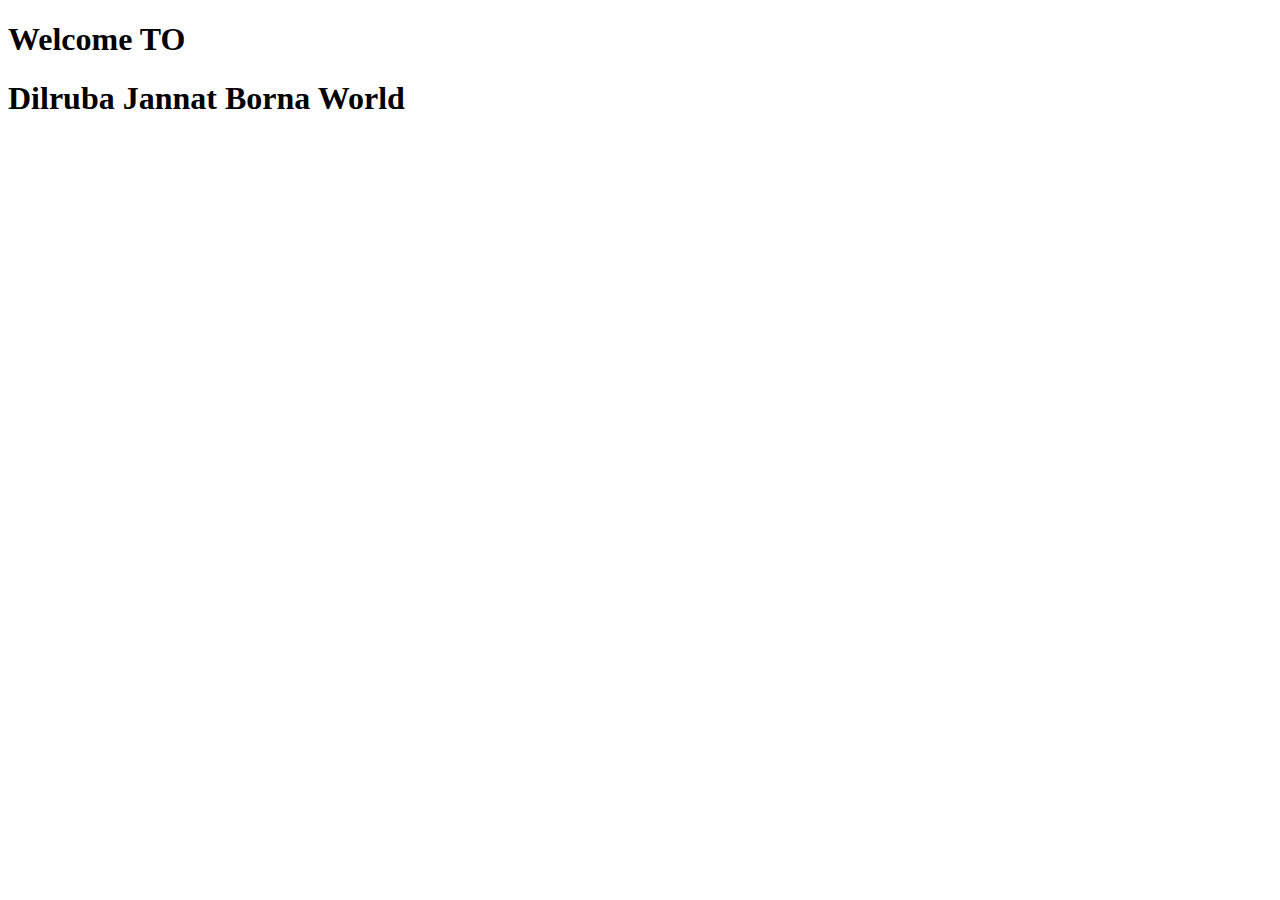
==== index2.html @ d31abfd2 "index2" ====
<!DOCTYPE html>
<html lang="en">
<head>
    <meta charset="UTF-8">
    <meta http-equiv="X-UA-Compatible" content="IE=edge">
    <meta name="viewport" content="width=device-width, initial-scale=1.0">
    <title>My First Website</title>
    <link rel="stylesheet" href="style2.css">

</head>
<body>
   <h1>Welcome TO</h1>
   <h1>Dilruba Jannat Borna World</h1> 
</body>
</html>
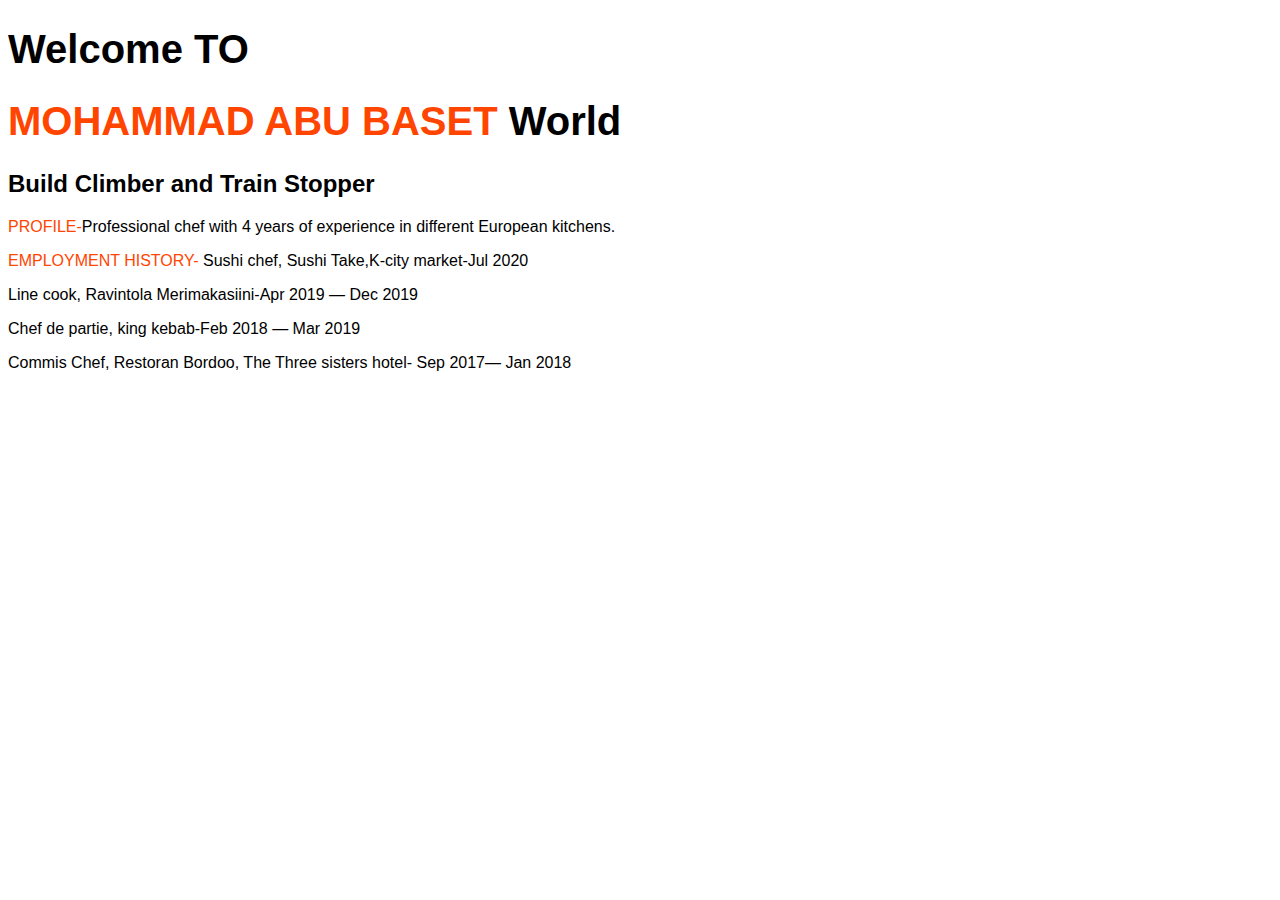
==== commit e0962744: "new add" ====
--- a/index2.html
+++ b/index2.html
@@ -9,7 +9,16 @@
 
 </head>
 <body>
-   <h1>Welcome TO</h1>
-   <h1>Dilruba Jannat Borna World</h1> 
+    <div><h1>Welcome TO</h1>
+   <h1><span class="flower">MOHAMMAD ABU BASET</span> World</h1> 
+   <h2>Build Climber and Train Stopper</h2>
+   <p><span class="flower">PROFILE-</span>Professional chef with 4 years of      experience in different European kitchens.</p>
+    <P><span class="flower">EMPLOYMENT HISTORY-</span> Sushi chef, Sushi Take,K-city market-Jul 2020</P> 
+    <p>Line cook, Ravintola Merimakasiini-Apr 2019 — Dec 2019</p> 
+   <p>Chef de partie, king kebab-Feb 2018 — Mar 2019</p> 
+    <p>Commis Chef, Restoran Bordoo, The Three sisters hotel- 
+    Sep 2017— Jan 2018</p>  
+    </div>
+   
 </body>
 </html>--- a/style2.css
+++ b/style2.css
@@ -0,0 +1,11 @@
+body{
+   
+   font-family:'poppins' ,sans-serif;
+}
+h1{
+    font-size: 40px;
+}
+.flower{
+    color: orangered;
+}
+
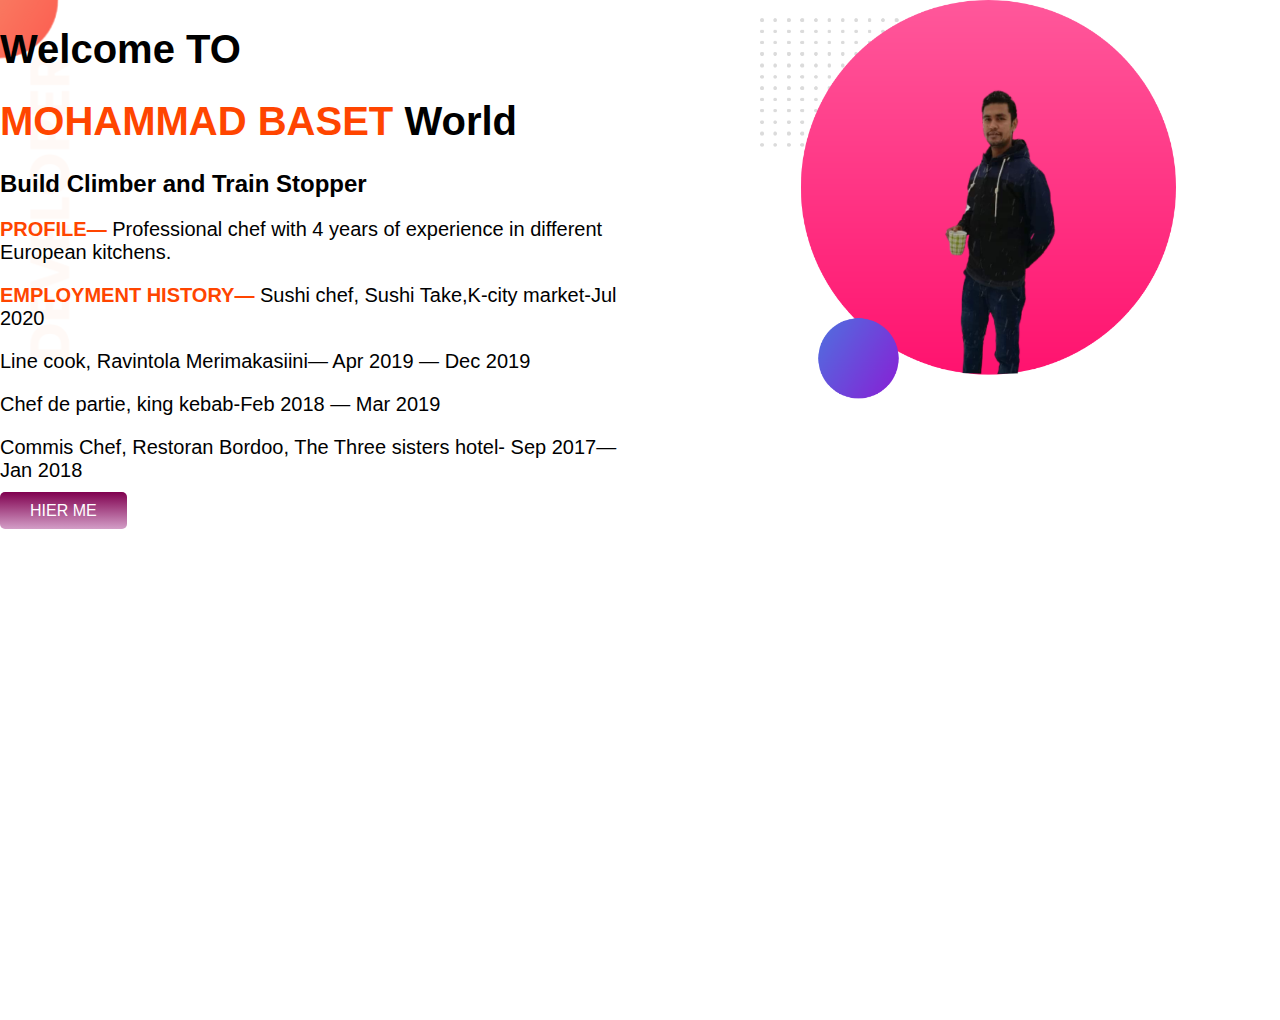
==== commit 4a94ccc5: "chobi add" ====
--- a/index2.html
+++ b/index2.html
@@ -9,16 +9,29 @@
 
 </head>
 <body>
-    <div><h1>Welcome TO</h1>
-   <h1><span class="flower">MOHAMMAD ABU BASET</span> World</h1> 
-   <h2>Build Climber and Train Stopper</h2>
-   <p><span class="flower">PROFILE-</span>Professional chef with 4 years of      experience in different European kitchens.</p>
-    <P><span class="flower">EMPLOYMENT HISTORY-</span> Sushi chef, Sushi Take,K-city market-Jul 2020</P> 
-    <p>Line cook, Ravintola Merimakasiini-Apr 2019 — Dec 2019</p> 
-   <p>Chef de partie, king kebab-Feb 2018 — Mar 2019</p> 
-    <p>Commis Chef, Restoran Bordoo, The Three sisters hotel- 
-    Sep 2017— Jan 2018</p>  
+    <section class="top-banner flexible-container">
+        <div>
+      <h1>Welcome TO</h1>
+      <h1><span class="flower">MOHAMMAD BASET</span> World</h1> 
+      <h2>Build Climber and Train Stopper</h2>
+       <p><span class="flower"><b>PROFILE—</b></span> Professional chef with 4 years of      experience in different European kitchens.</p>
+       <P><span class="flower"><b>EMPLOYMENT HISTORY—</b></span> Sushi chef, Sushi Take,K-city market-Jul 2020</P> 
+      <p>Line cook, Ravintola Merimakasiini— Apr 2019 — Dec 2019</p> 
+     <p>Chef de partie, king kebab-Feb 2018 — Mar 2019</p> 
+      <p>Commis Chef, Restoran Bordoo, The Three sisters hotel- 
+       Sep 2017— Jan 2018</p>  
+   
+      <a class="febo" target="-blank" href="https://www.facebook.com/">HIER ME</a> 
+   
     </div>
-   
+    
+   <div class="chobi">
+     <img src="images/baset .png" alt="">
+   </div>
+</section>
+    
+
+
+
 </body>
 </html>--- a/style2.css
+++ b/style2.css
@@ -1,11 +1,42 @@
 body{
-   
+  
    font-family:'poppins' ,sans-serif;
+   margin: 0;
 }
 h1{
     font-size: 40px;
+}
+p{
+    font-size: 20px;
+    font-weight: 500;
 }
 .flower{
     color: orangered;
 }
 
+.flexible-container{
+    display: flex;
+      margin-bottom: 500px;
+}
+.febo{
+    text-decoration: none;
+    background-image: linear-gradient(rgb(128, 0, 79), rgb(211, 158, 199));
+    padding: 10px 30px;
+    border-radius: 5px;
+    color: white;
+    font-weight: 500;
+}
+.top-banner{
+
+    background-image: url(images/top-banner.png);
+    background-repeat: no-repeat;
+}
+
+.chobi{
+ width: 50%;
+ padding-left: 10%;
+}
+
+.chobi img{
+    width: 80%;
+}
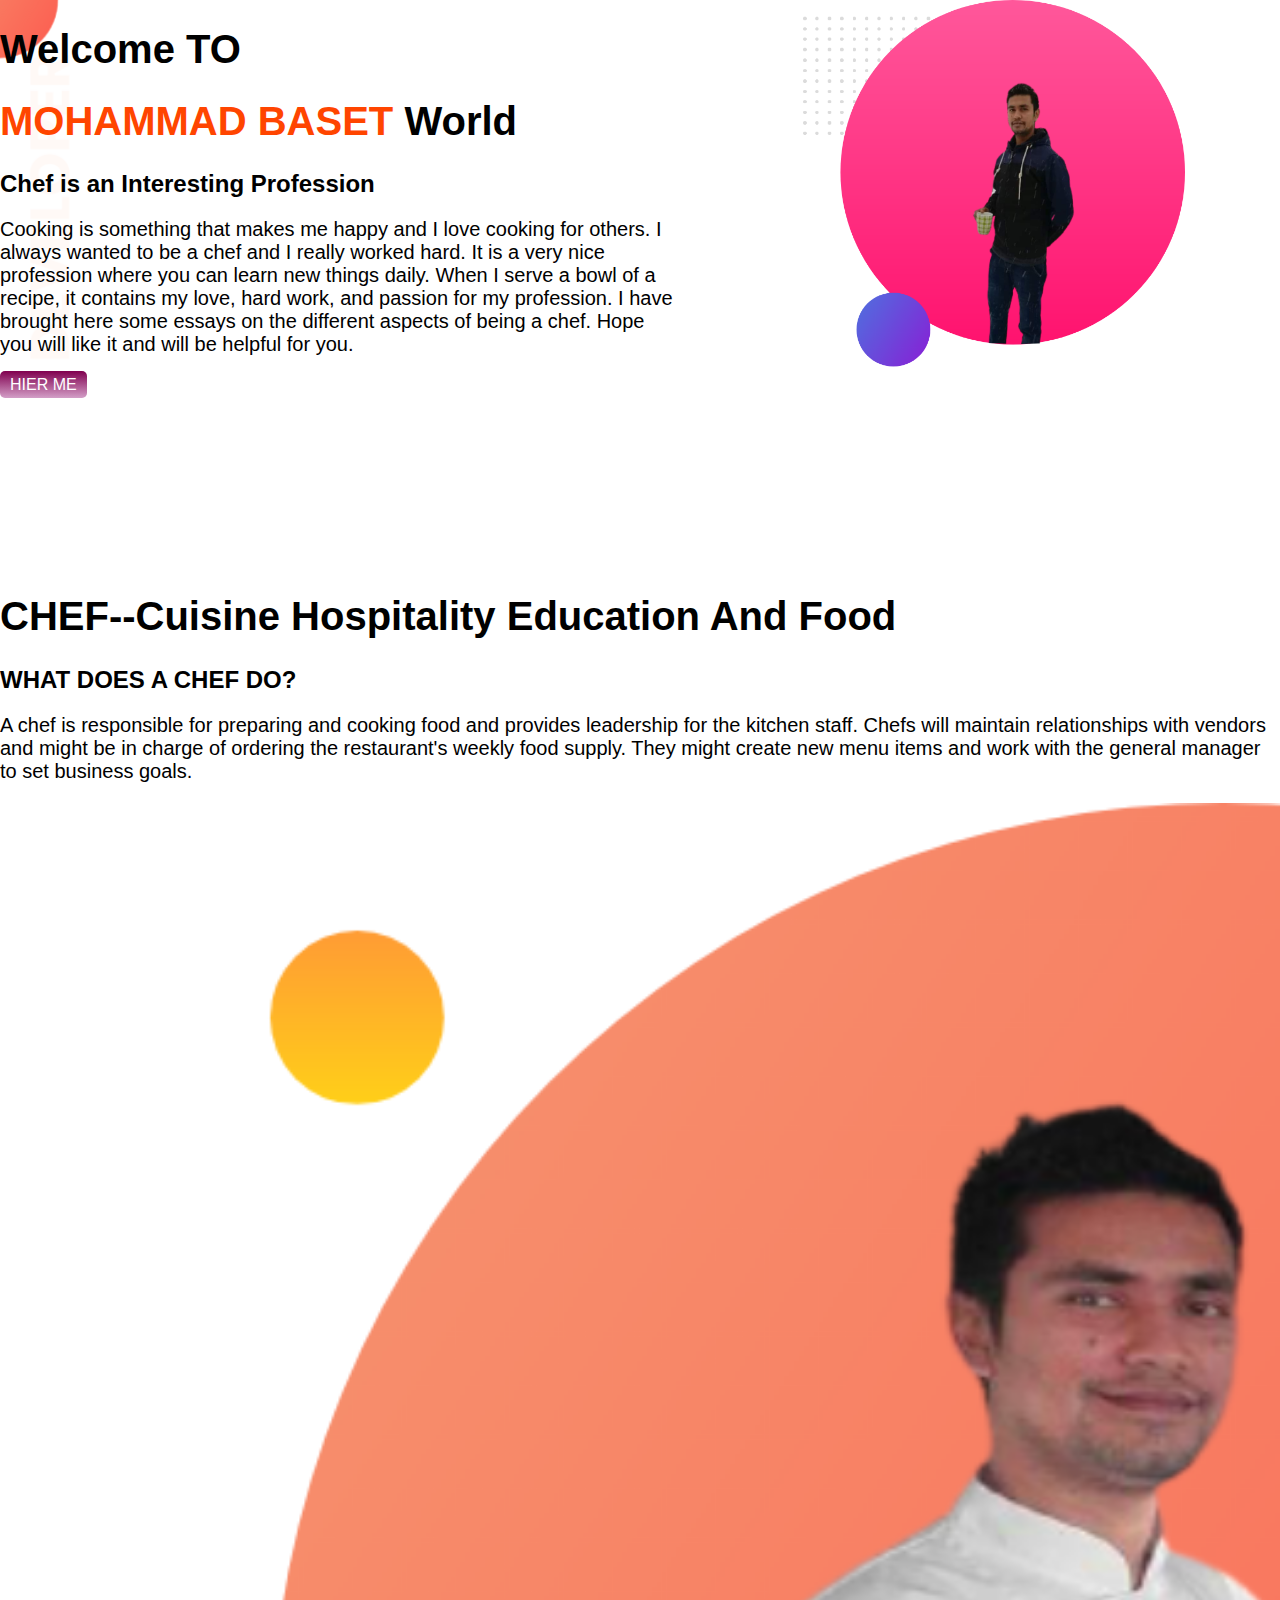
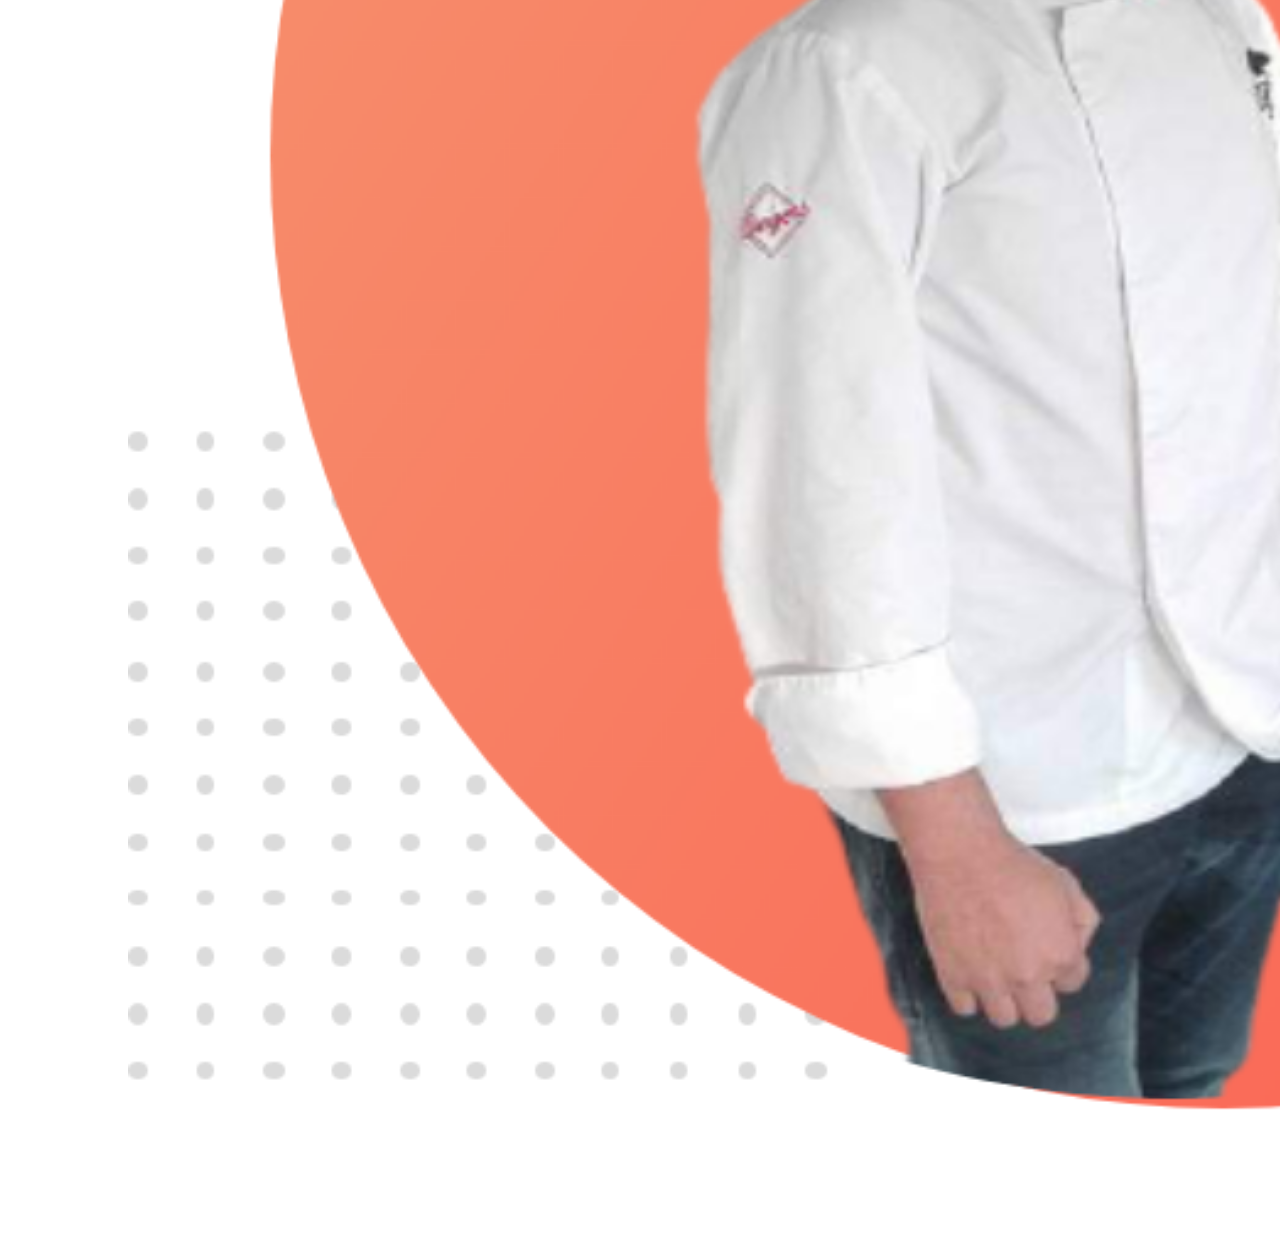
==== commit b962c94e: "adding" ====
--- a/index2.html
+++ b/index2.html
@@ -13,13 +13,11 @@
         <div>
       <h1>Welcome TO</h1>
       <h1><span class="flower">MOHAMMAD BASET</span> World</h1> 
-      <h2>Build Climber and Train Stopper</h2>
-       <p><span class="flower"><b>PROFILE—</b></span> Professional chef with 4 years of      experience in different European kitchens.</p>
-       <P><span class="flower"><b>EMPLOYMENT HISTORY—</b></span> Sushi chef, Sushi Take,K-city market-Jul 2020</P> 
-      <p>Line cook, Ravintola Merimakasiini— Apr 2019 — Dec 2019</p> 
-     <p>Chef de partie, king kebab-Feb 2018 — Mar 2019</p> 
-      <p>Commis Chef, Restoran Bordoo, The Three sisters hotel- 
-       Sep 2017— Jan 2018</p>  
+      <h2>Chef is an Interesting Profession</h2>
+       <p>Cooking is something that makes me happy and I love cooking for others. I always wanted to be a chef and I really worked
+    hard. It is a very nice profession where you can learn new things daily. When I serve a bowl of a recipe, it contains my
+    love, hard work, and passion for my profession. I have brought here some essays on the different aspects of being a
+    chef. Hope you will like it and will be helpful for you.</p>  
    
       <a class="febo" target="-blank" href="https://www.facebook.com/">HIER ME</a> 
    
@@ -30,6 +28,41 @@
    </div>
 </section>
     
+<section class="beautiful">
+      <div class="">
+        <h1>CHEF--Cuisine Hospitality Education And Food</h1>
+         <h2> WHAT DOES A CHEF DO?</h2> 
+           <P>A chef is responsible for preparing and cooking food and provides leadership for the kitchen staff. Chefs will maintain
+           relationships with vendors and might be in charge of ordering the restaurant's weekly food supply. They might create new
+           menu items and work with the general manager to set business goals.</P> 
+    
+        <div class="chobi" >
+            <img src="images/baset 2.png" alt="">
+        </div> 
+    
+    
+    
+    </div>
+
+
+
+
+
+
+
+
+</section>
+
+
+
+
+
+
+
+
+
+
+
 
 
 
--- a/style2.css
+++ b/style2.css
@@ -16,15 +16,15 @@
 
 .flexible-container{
     display: flex;
-      margin-bottom: 500px;
+      margin-bottom: 200px;
 }
 .febo{
     text-decoration: none;
     background-image: linear-gradient(rgb(128, 0, 79), rgb(211, 158, 199));
-    padding: 10px 30px;
+    padding: 5px 10px;
     border-radius: 5px;
     color: white;
-    font-weight: 500;
+    font-weight: 400;
 }
 .top-banner{
 
@@ -33,7 +33,7 @@
 }
 
 .chobi{
- width: 50%;
+ width: 200%;
  padding-left: 10%;
 }
 
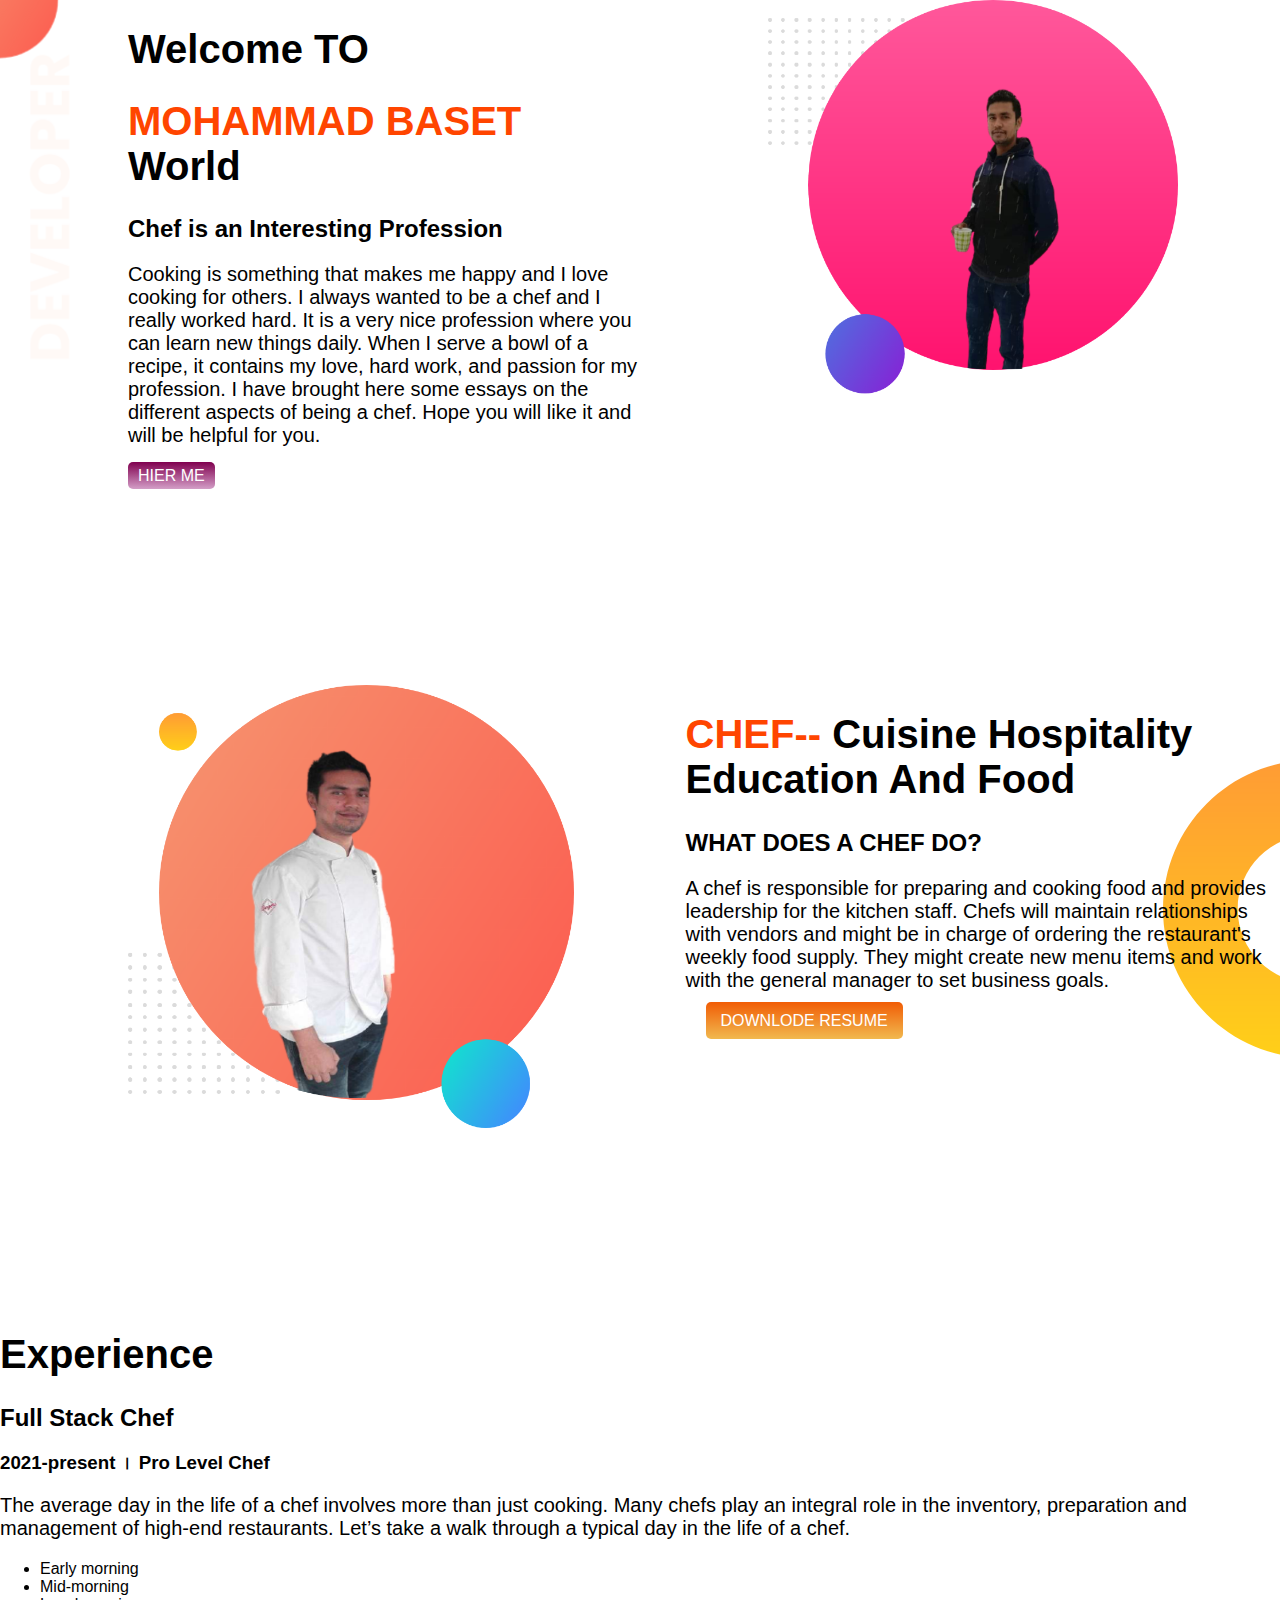
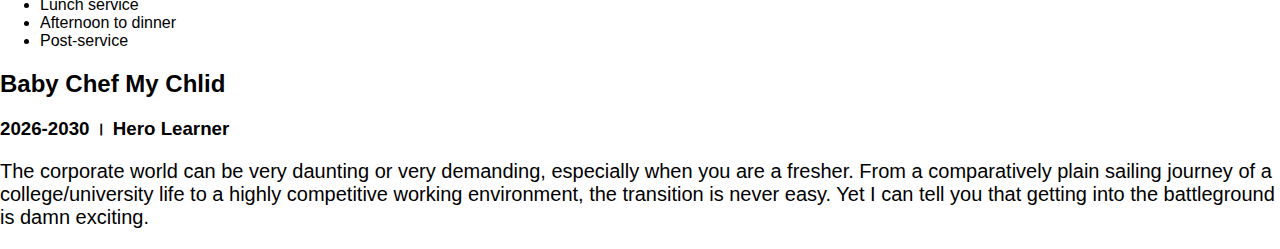
==== commit b7a26993: "baby" ====
--- a/index2.html
+++ b/index2.html
@@ -10,7 +10,7 @@
 </head>
 <body>
     <section class="top-banner flexible-container">
-        <div>
+        <div class="chobi">
       <h1>Welcome TO</h1>
       <h1><span class="flower">MOHAMMAD BASET</span> World</h1> 
       <h2>Chef is an Interesting Profession</h2>
@@ -19,7 +19,7 @@
     love, hard work, and passion for my profession. I have brought here some essays on the different aspects of being a
     chef. Hope you will like it and will be helpful for you.</p>  
    
-      <a class="febo" target="-blank" href="https://www.facebook.com/">HIER ME</a> 
+      <a class="febo" target="-blank" href="https://www.linkedin.com/in/abu-baset-257b98172/">HIER ME</a> 
    
     </div>
     
@@ -27,25 +27,50 @@
      <img src="images/baset .png" alt="">
    </div>
 </section>
+
     
-<section class="beautiful">
+<section class="beautiful flexible-container "> 
+  
+  <div class="chobi">
+            <img src="images/baset 2.png" alt="">
+        </div>
+
       <div class="">
-        <h1>CHEF--Cuisine Hospitality Education And Food</h1>
-         <h2> WHAT DOES A CHEF DO?</h2> 
-           <P>A chef is responsible for preparing and cooking food and provides leadership for the kitchen staff. Chefs will maintain
-           relationships with vendors and might be in charge of ordering the restaurant's weekly food supply. They might create new
-           menu items and work with the general manager to set business goals.</P> 
-    
-        <div class="chobi" >
-            <img src="images/baset 2.png" alt="">
-        </div> 
-    
-    
-    
+        <h1><span class="flower"> CHEF--</span> Cuisine Hospitality Education And Food</h1>
+            <h2> WHAT DOES A CHEF DO?</h2> 
+              <P>A chef is responsible for preparing and cooking food and    provides leadership for the kitchen staff. Chefs will maintain
+              relationships with vendors and might be in charge of ordering the restaurant's weekly food supply. They might create new
+              menu items and work with the general manager to set business goals.</P> 
+     <a  class="febo-two" target="-blank" href="">DOWNLODE RESUME</a> 
+       
     </div>
+</section>
+
+<section>
+    <div>
+     <h1>Experience</h1>
+       <h2> Full Stack Chef</h2>
+          <h3>2021-present । Pro Level Chef</h3>
+             <p>The average day in the life of a chef involves more than just cooking. Many chefs play an integral role in the inventory, preparation and management of high-end restaurants. Let’s take a walk through a typical day in the life of a chef.</p>
+     <ul>
+       <li>Early morning</li>
+       <li>Mid-morning</li>
+       <li>Lunch service</li>
+       <li>Afternoon to dinner</li>
+       <li>Post-service</li>
+     </ul> 
+</div>
+     <h2>Baby Chef My Chlid</h2>
+     <h3>2026-2030 । Hero Learner</h3>
+     <p>The corporate world can be very daunting or very demanding, especially when you are a fresher. From a comparatively
+    plain sailing journey of a college/university life to a highly competitive working environment, the transition is never
+    easy. Yet I can tell you that getting into the battleground is damn exciting.</p>
+
+<div>
 
 
 
+</div>
 
 
 
@@ -65,6 +90,5 @@
 
 
 
-
 </body>
 </html>--- a/style2.css
+++ b/style2.css
@@ -26,6 +26,15 @@
     color: white;
     font-weight: 400;
 }
+.febo-two{
+    text-decoration: none;
+    background-image: linear-gradient(rgb(241, 92, 5), rgb(241, 185, 79));
+    padding: 10px 15px;
+    margin: 20px;
+    border-radius: 5px;
+    color: white;
+    font: weight 400px; ;
+}
 .top-banner{
 
     background-image: url(images/top-banner.png);
@@ -40,3 +49,9 @@
 .chobi img{
     width: 80%;
 }
+
+.beautiful{
+    background-image: url(images/dream-bg.png);
+    background-repeat: no-repeat;
+    background-position: right;
+}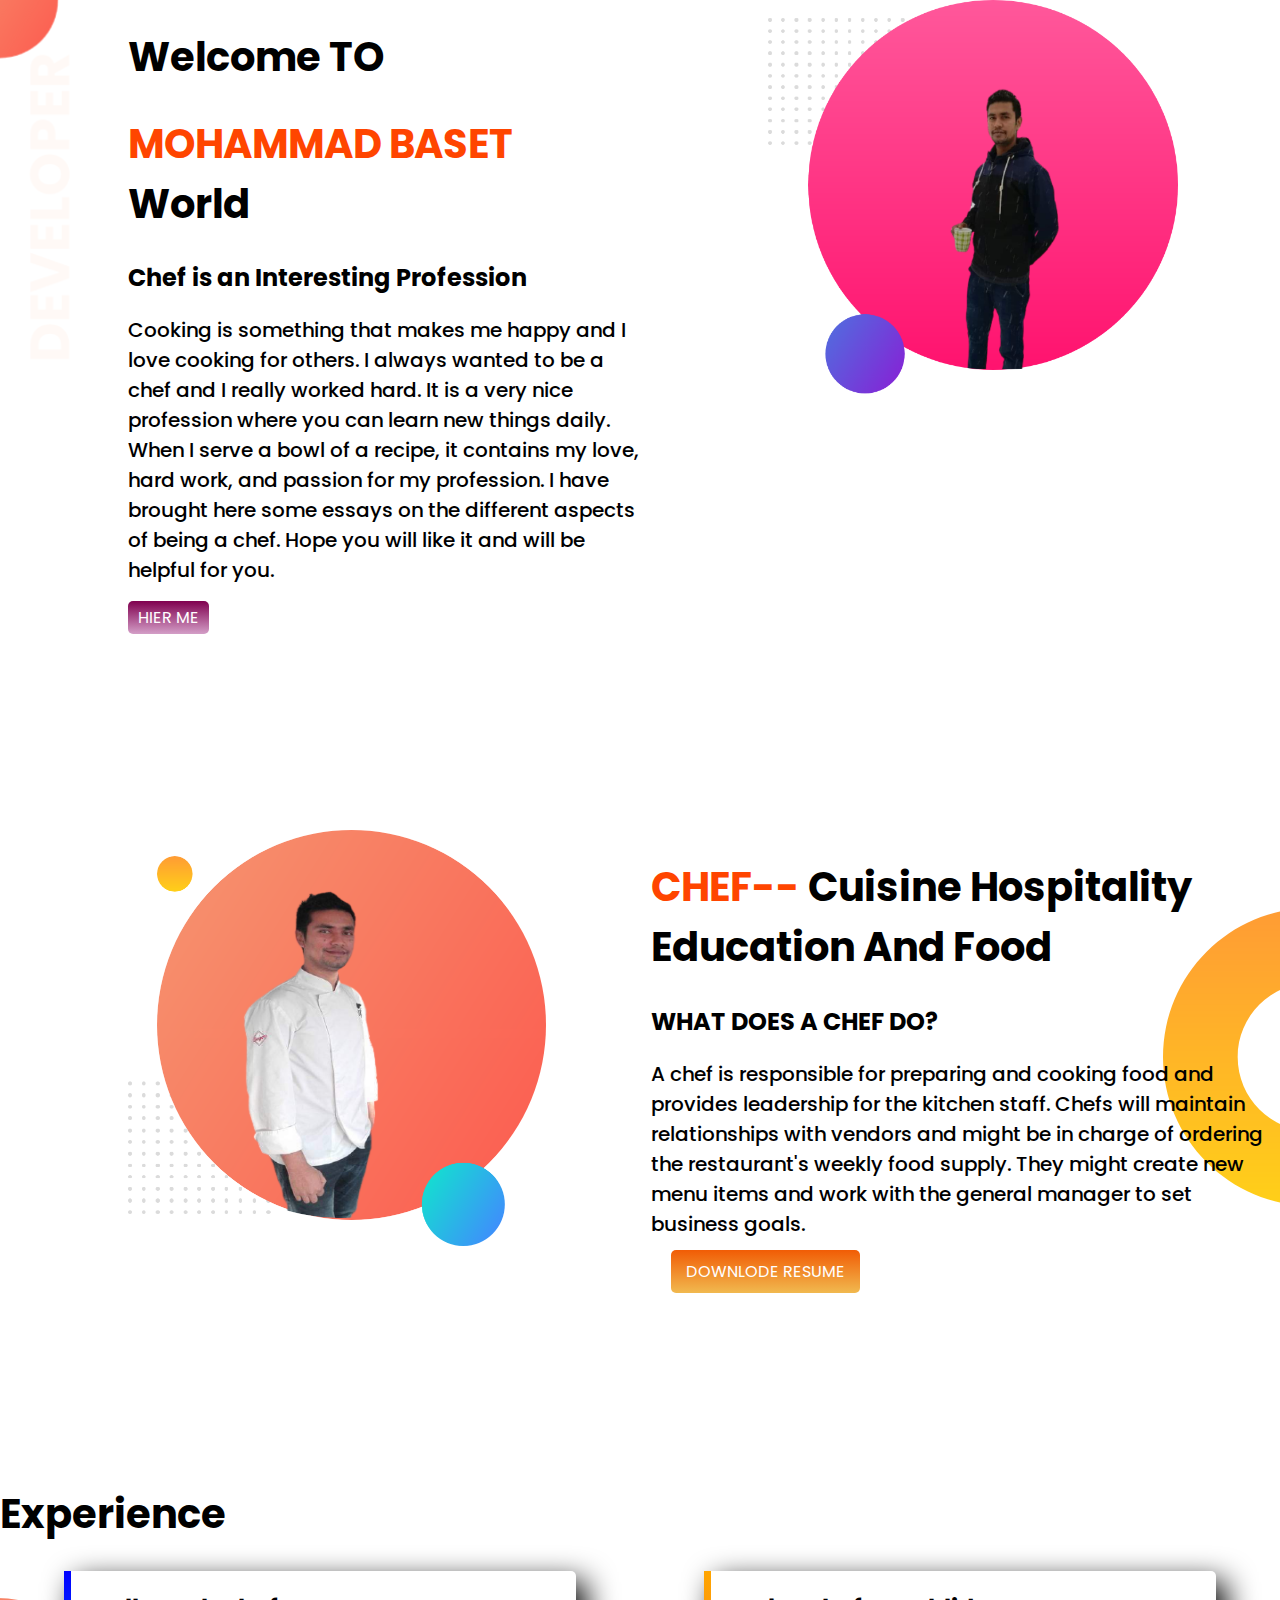
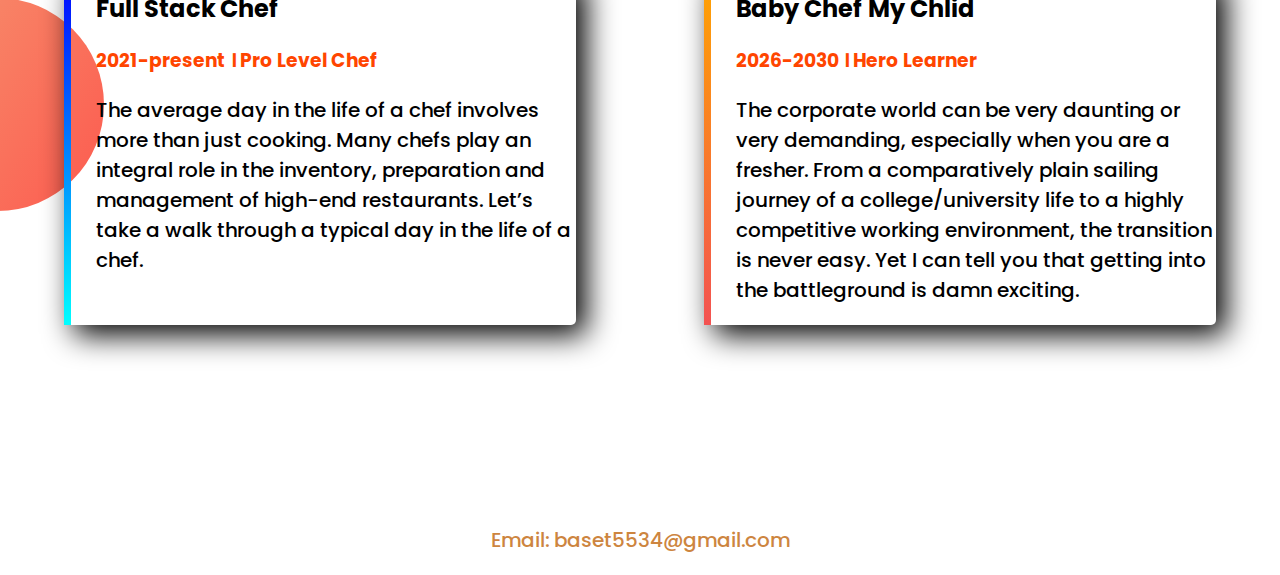
==== commit da8ff716: "all add" ====
--- a/index2.html
+++ b/index2.html
@@ -4,7 +4,10 @@
     <meta charset="UTF-8">
     <meta http-equiv="X-UA-Compatible" content="IE=edge">
     <meta name="viewport" content="width=device-width, initial-scale=1.0">
-    <title>My First Website</title>
+    <title> Abu Baset portfolio</title>
+    <link rel="preconnect" href="https://fonts.googleapis.com">
+    <link rel="preconnect" href="https://fonts.gstatic.com" crossorigin>
+    <link href="https://fonts.googleapis.com/css2?family=Poppins:wght@200;400&display=swap" rel="stylesheet">
     <link rel="stylesheet" href="style2.css">
 
 </head>
@@ -46,37 +49,29 @@
     </div>
 </section>
 
-<section>
-    <div>
-     <h1>Experience</h1>
+<section class="experience-area">
+  <h1>Experience</h1>
+  <div class="flexible-container">
+    <div id="full-stack-chef" class="experience-item">
        <h2> Full Stack Chef</h2>
-          <h3>2021-present । Pro Level Chef</h3>
+          <h3 class="color">2021-present । Pro Level Chef</h3>
              <p>The average day in the life of a chef involves more than just cooking. Many chefs play an integral role in the inventory, preparation and management of high-end restaurants. Let’s take a walk through a typical day in the life of a chef.</p>
-     <ul>
-       <li>Early morning</li>
-       <li>Mid-morning</li>
-       <li>Lunch service</li>
-       <li>Afternoon to dinner</li>
-       <li>Post-service</li>
-     </ul> 
-</div>
+     </div>
+
+   <div id="baby-chef-my-child" class="experience-item">
      <h2>Baby Chef My Chlid</h2>
-     <h3>2026-2030 । Hero Learner</h3>
+     <h3 class="color">2026-2030 । Hero Learner</h3>
      <p>The corporate world can be very daunting or very demanding, especially when you are a fresher. From a comparatively
     plain sailing journey of a college/university life to a highly competitive working environment, the transition is never
     easy. Yet I can tell you that getting into the battleground is damn exciting.</p>
-
-<div>
-
-
+</div>
 
 </div>
+    </section>
 
-
-
-
-
-</section>
+    <footer>
+      <p>Email: baset5534@gmail.com</p>
+    </footer>
 
 
 
--- a/style2.css
+++ b/style2.css
@@ -54,4 +54,40 @@
     background-image: url(images/dream-bg.png);
     background-repeat: no-repeat;
     background-position: right;
+}
+
+.color{
+    color: orangered;
+}
+
+.experience-area{
+ background-image: url(images/exp-bg.png);
+ background-repeat: no-repeat;
+ background-position:left;
+}
+
+.experience-item{
+width: 40%;
+margin-left: 5%;
+margin-right: 5%;
+padding-left: 25px;
+border-radius: 5px;
+box-shadow: 10px 10px 30px;
+}
+
+#full-stack-chef{
+    border-left: 7px solid;
+    border-image: linear-gradient(blue,cyan);
+    border-image-slice: 1;
+}
+
+#baby-chef-my-child{
+    border-left: 7px solid;
+    border-image: linear-gradient(orange,rgb(243, 82, 82));
+    border-image-slice: 1;
+}
+
+footer p{
+    text-align: center;
+    color: peru;
 }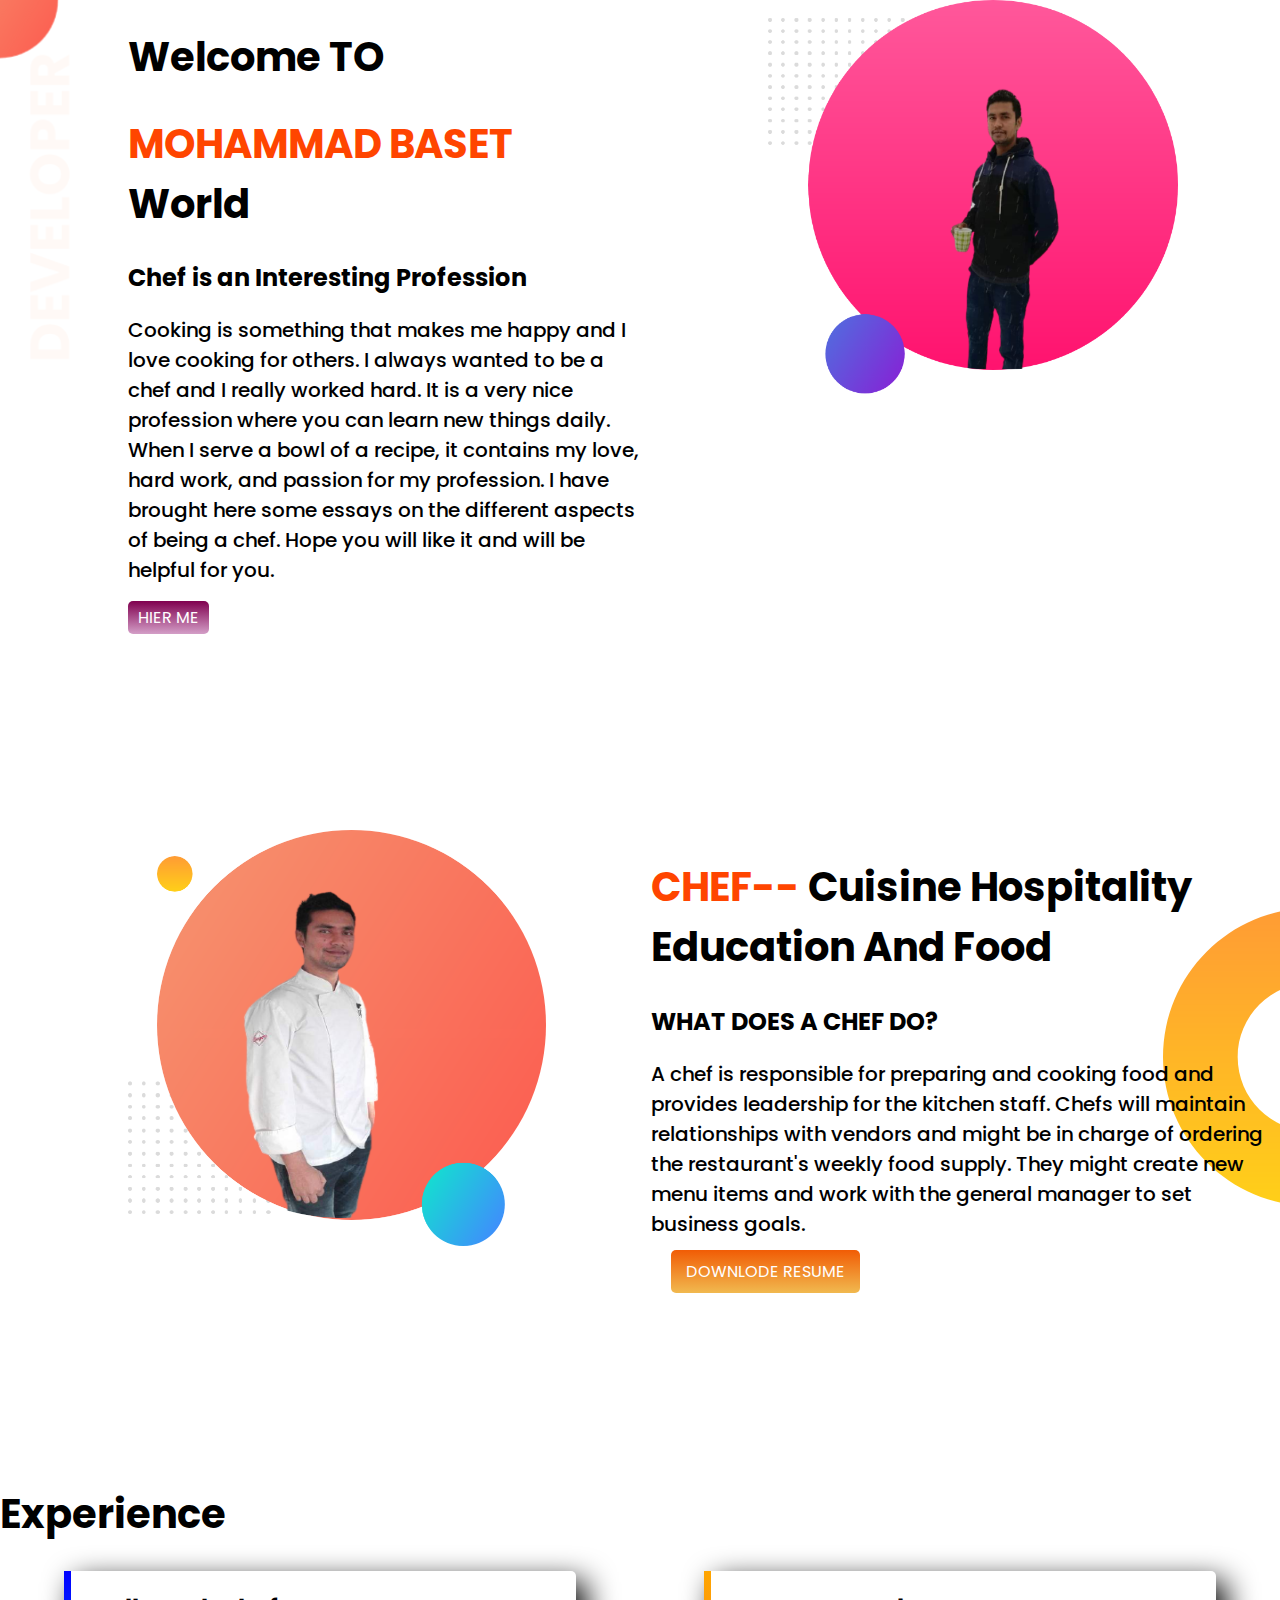
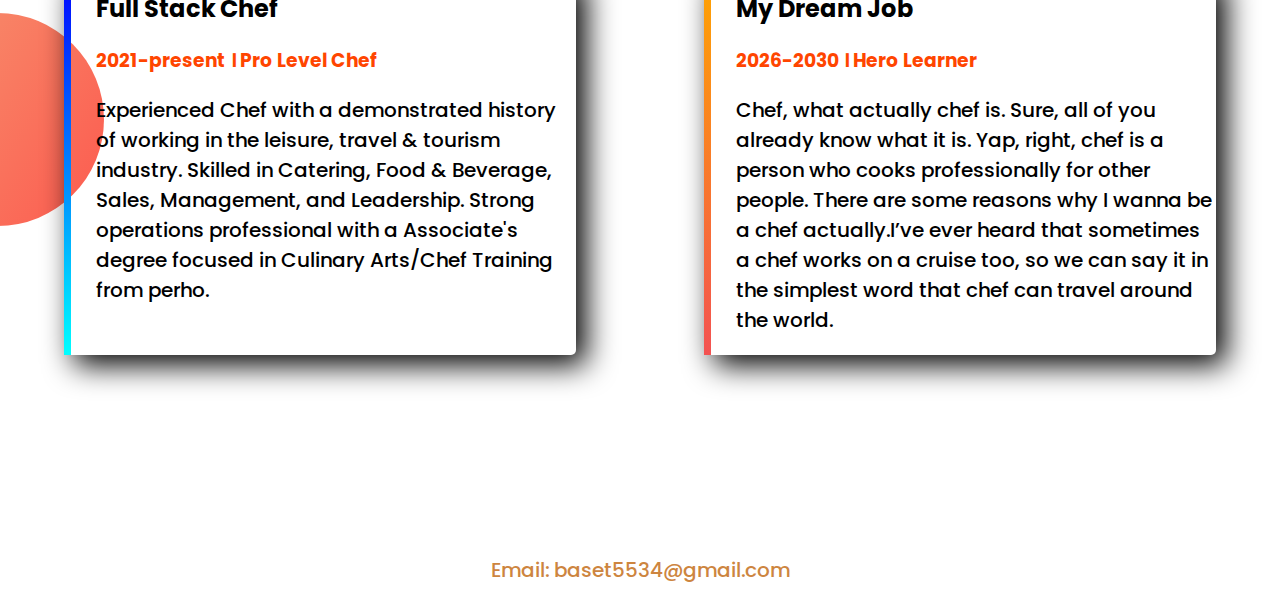
==== commit daeb4d5e: "new added" ====
--- a/index2.html
+++ b/index2.html
@@ -55,15 +55,17 @@
     <div id="full-stack-chef" class="experience-item">
        <h2> Full Stack Chef</h2>
           <h3 class="color">2021-present । Pro Level Chef</h3>
-             <p>The average day in the life of a chef involves more than just cooking. Many chefs play an integral role in the inventory, preparation and management of high-end restaurants. Let’s take a walk through a typical day in the life of a chef.</p>
+             <p>Experienced Chef with a demonstrated history of working in the leisure, travel & tourism industry. Skilled in Catering,
+            Food & Beverage, Sales, Management, and Leadership. Strong operations professional with a Associate's degree focused in
+            Culinary Arts/Chef Training from perho.</p>
      </div>
 
    <div id="baby-chef-my-child" class="experience-item">
-     <h2>Baby Chef My Chlid</h2>
+     <h2>My Dream Job</h2>
      <h3 class="color">2026-2030 । Hero Learner</h3>
-     <p>The corporate world can be very daunting or very demanding, especially when you are a fresher. From a comparatively
-    plain sailing journey of a college/university life to a highly competitive working environment, the transition is never
-    easy. Yet I can tell you that getting into the battleground is damn exciting.</p>
+     <p>Chef, what actually chef is. Sure, all of you already know what it is. Yap, right, chef is a person who cooks
+    professionally for other people. There are some reasons why I wanna be a chef actually.I’ve ever heard that sometimes a chef works on a cruise too, so we can say it in the simplest word that chef can travel
+    around the world.</p>
 </div>
 
 </div>
@@ -84,6 +86,5 @@
 
 
 
-
 </body>
 </html>